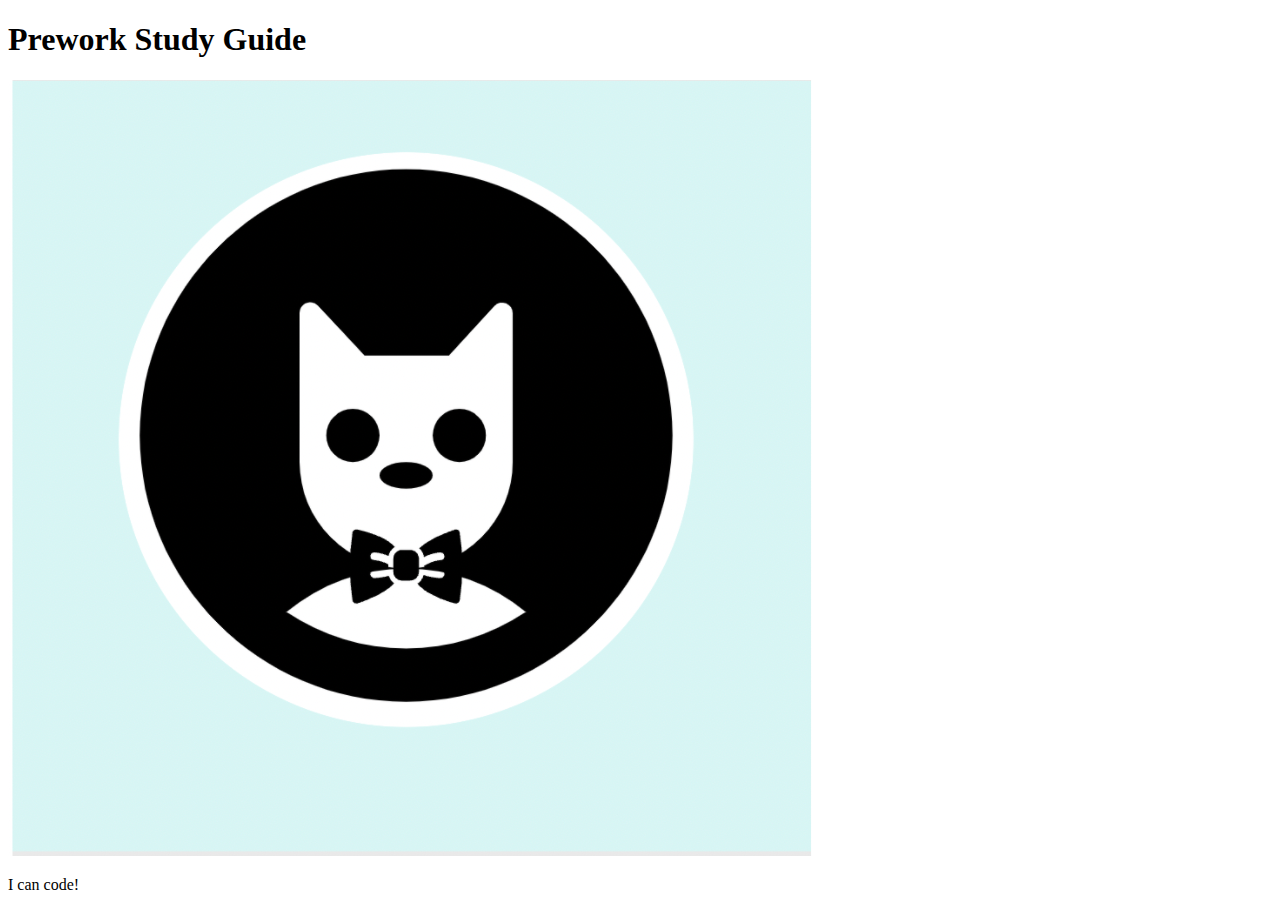
==== prework-study-guide/index.html @ 4f4c7316 "add starter code" ====
<!DOCTYPE html>
<html lang="en">
  <head>
    <meta charset="UTF-8" />
    <meta http-equiv="X-UA-Compatible" content="IE=edge" />
    <meta name="viewport" content="width=device-width, initial-scale=1.0" />
    <title>Prework Study Guide</title>
  </head>
  <body>
    <header id="top">
      <h1>Prework Study Guide</h1>
      <img src="./assets/bowtie-cat.png" alt="Profile image of cat wearing a bow tie." />
    </header>
    <main>
      <!-- Student code goes here -->
    </main>

    <footer>
      <p>I can code!</p>
    </footer>
  </body>
</html>
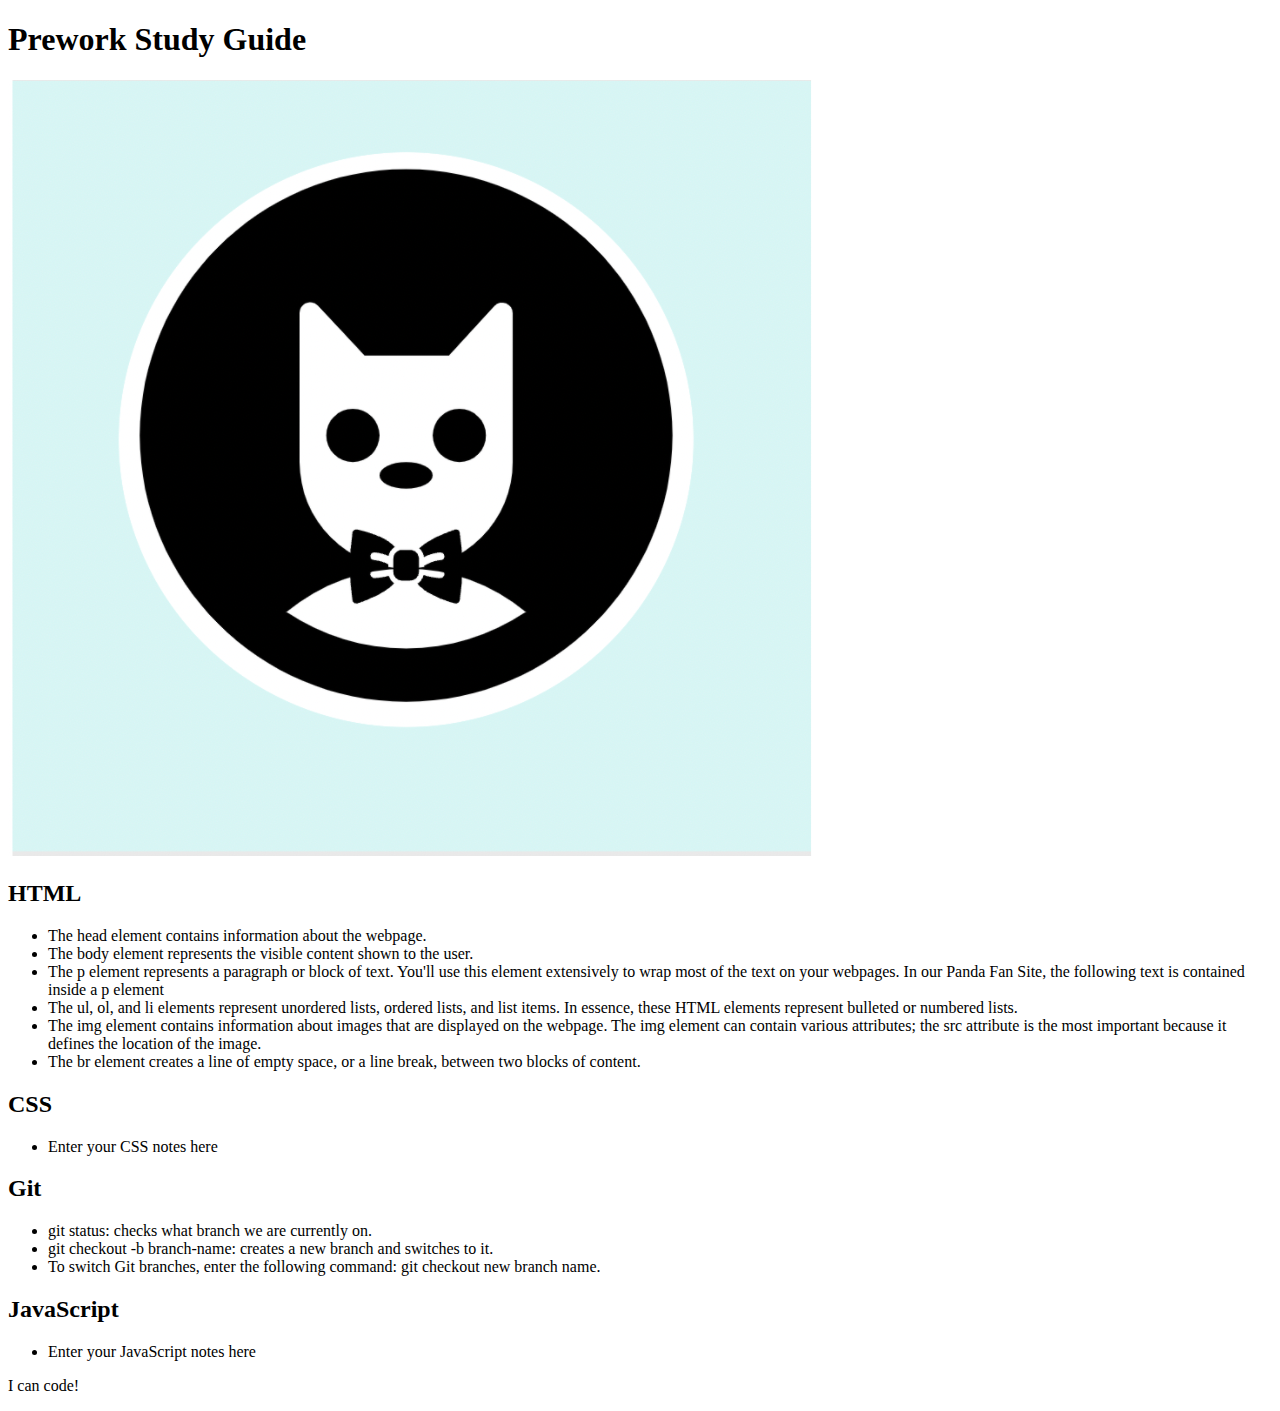
==== commit fd7956cb: "added code to HTML file" ====
--- a/prework-study-guide/index.html
+++ b/prework-study-guide/index.html
@@ -12,7 +12,47 @@
       <img src="./assets/bowtie-cat.png" alt="Profile image of cat wearing a bow tie." />
     </header>
     <main>
-      <!-- Student code goes here -->
+      <section class="card" id="html-section">
+        <h2>HTML</h2>
+     <ul>
+        <li>The head element contains information about the webpage.</li>
+        <li>The body element represents the visible content shown to the user.</li>
+        <li>The  p element represents a paragraph or block of text. You'll use this element extensively to wrap most of the text on your webpages. In our Panda Fan Site, the following text is contained inside a p element</li>
+      <li>The ul, ol, and li elements represent unordered lists, ordered lists, and list items. In essence, these HTML elements represent bulleted or numbered lists. </li>
+      <li>The img element contains information about images that are displayed on the webpage. The img element can contain various attributes; the src attribute is the most important because it defines the location of the image. </li>
+      <li>The br element creates a line of empty space, or a line break, between two blocks of content.</li>
+    </ul>
+
+      </section>
+   
+      <section class="card" id="css-section">
+        <h2>CSS</h2>
+     <ul>
+       <li>Enter your CSS notes here</li>
+     </ul>
+   
+      </section>
+   
+      <section class="card" id="git-section">
+        <h2>Git</h2>
+     <ul>
+      <li>git status: checks what branch we are currently on.</li>
+      <li>git checkout -b branch-name: creates a new branch and switches to it.</li>
+      <li>To switch Git branches, enter the following command: git checkout new branch name.
+        
+        </li>
+     </ul>
+   
+      </section>
+   
+      <section class="card" id="javascript-section">
+        <h2>JavaScript</h2>
+        <ul>
+          <li>Enter your JavaScript notes here</li>
+        </ul>
+   
+      </section>
+
     </main>
 
     <footer>
